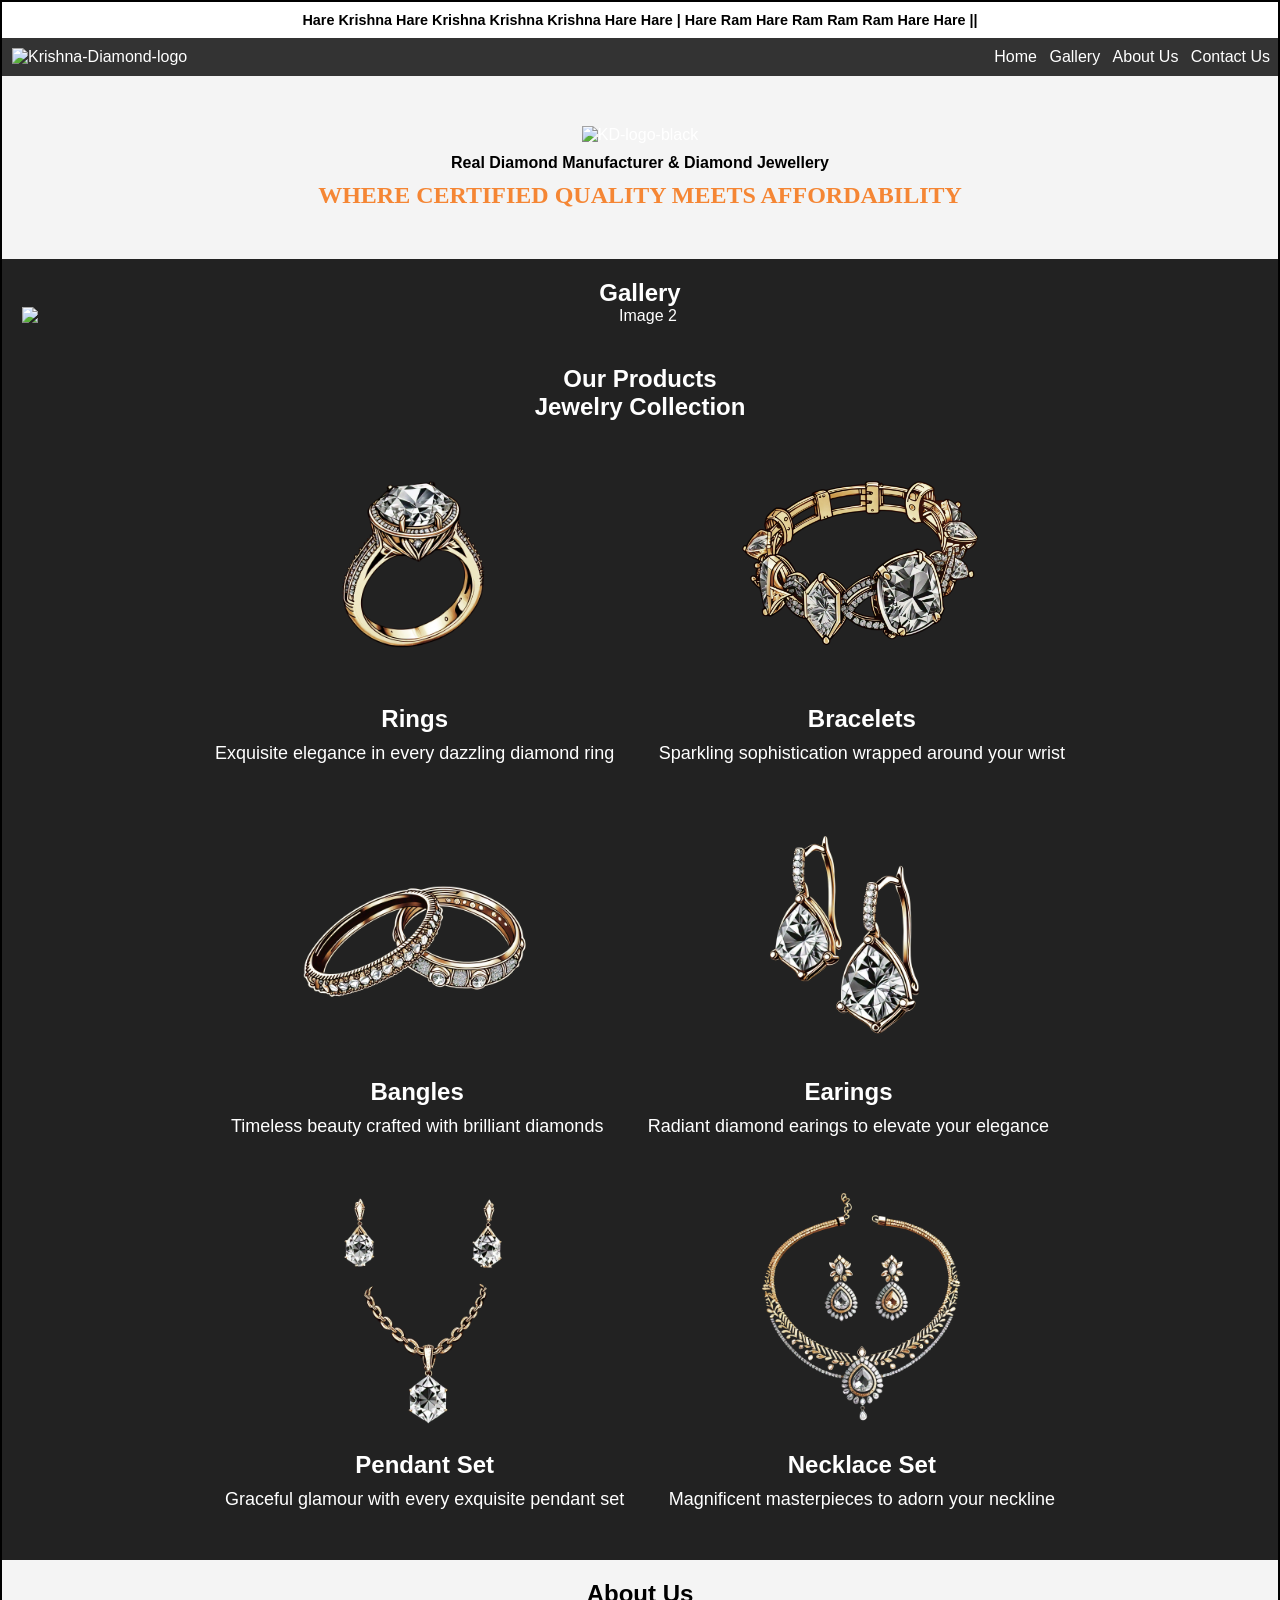
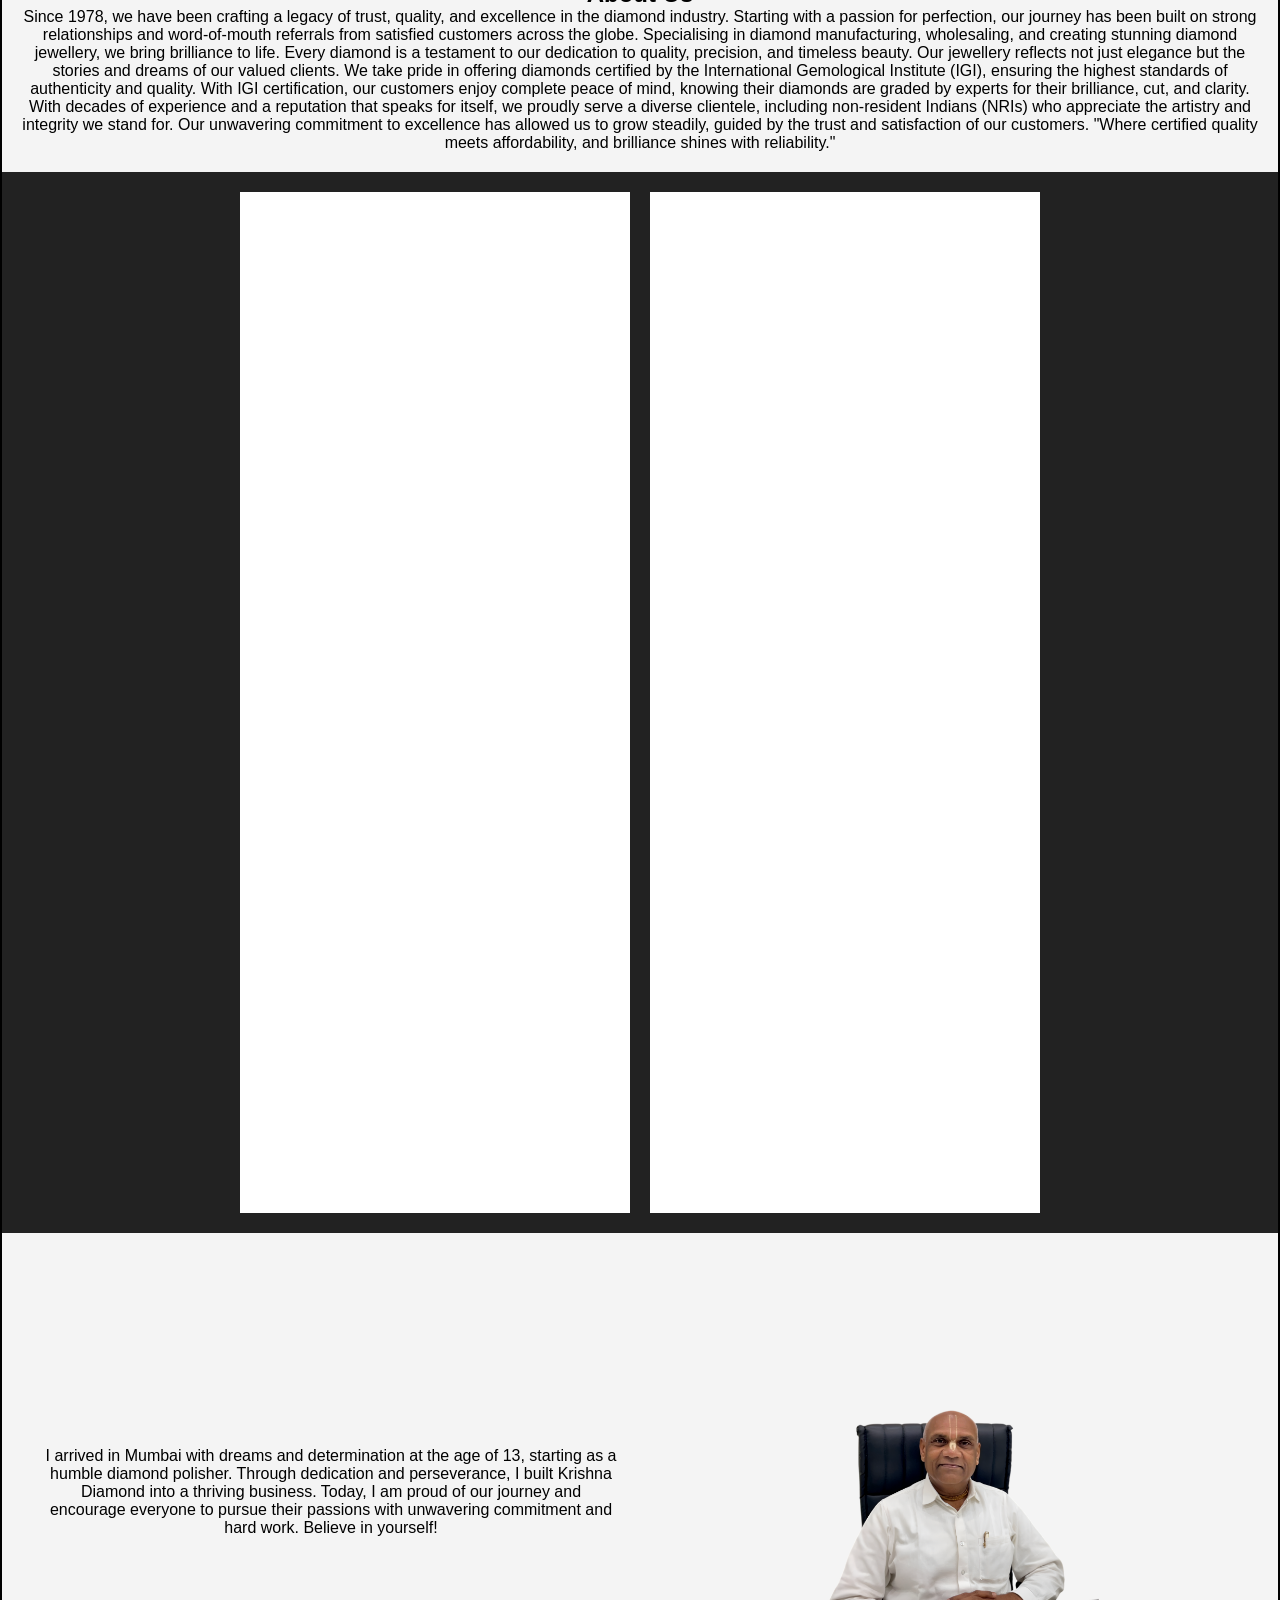
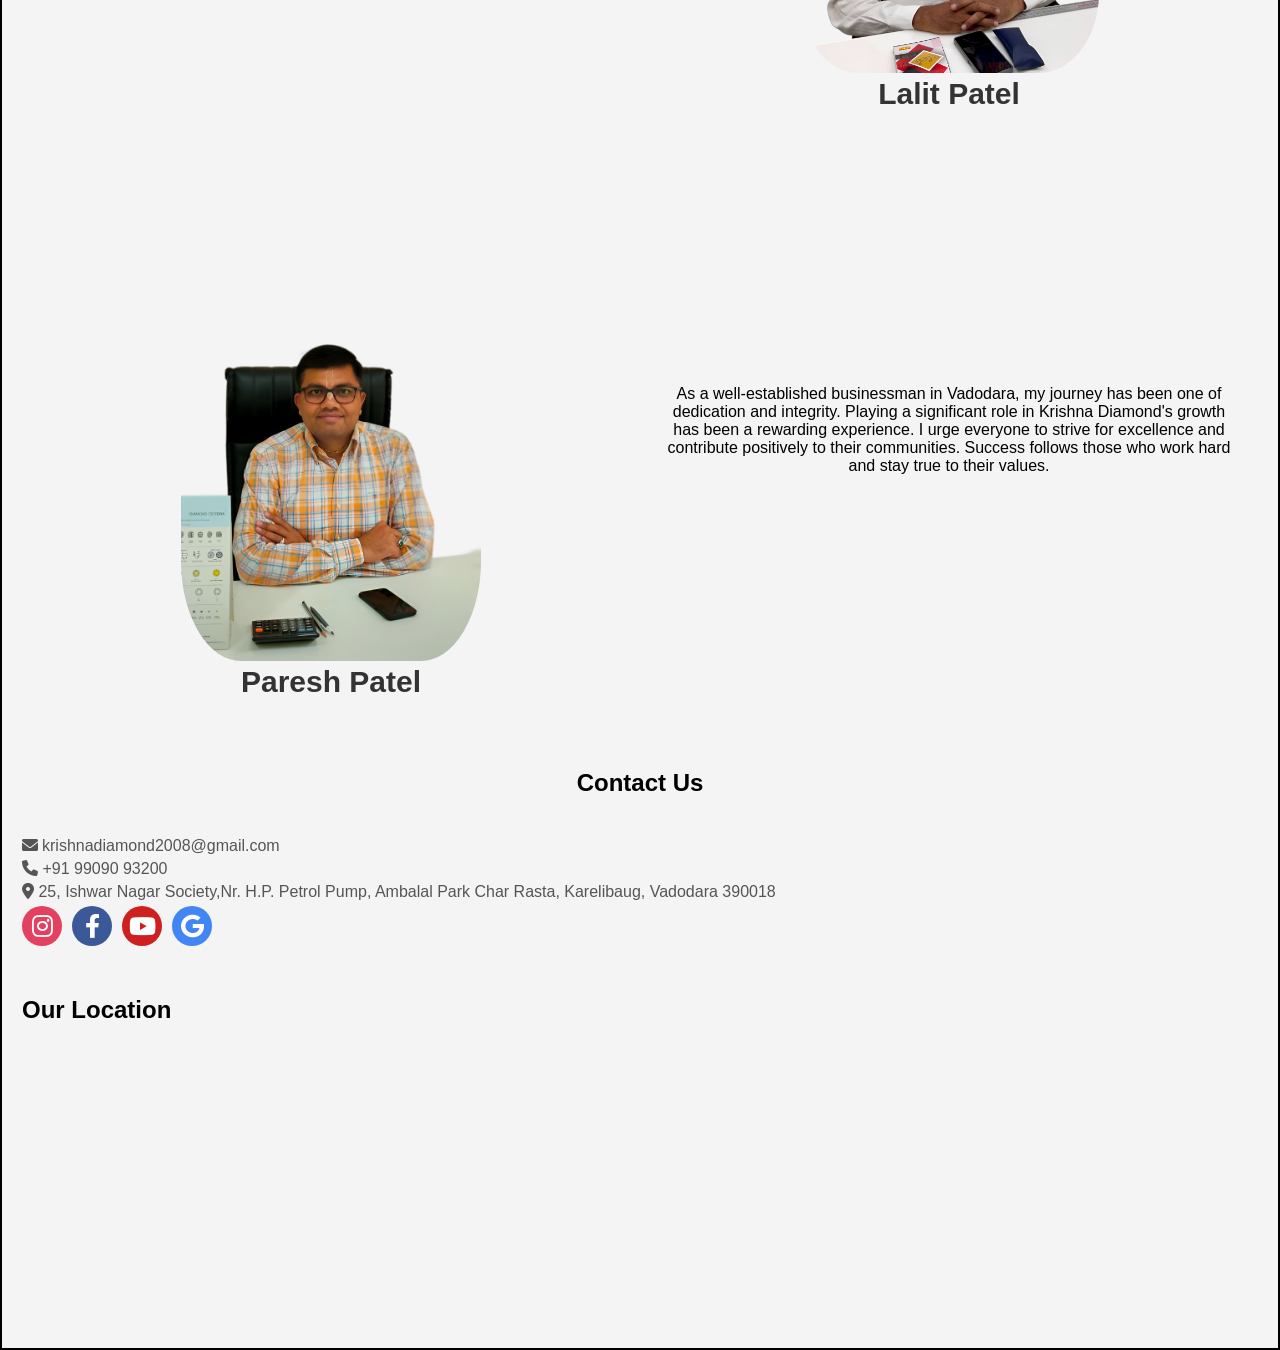
==== src/index.html @ ac34ca8b "Add files via upload" ====
<!DOCTYPE html>
<html lang="en" >
<head>
  <meta charset="UTF-8">
  <title>Krishna Diamond</title>
  <link rel="stylesheet" href="./style.css">

</head>
<body>
<!-- partial:index.partial.html -->
<!DOCTYPE html>
<html lang="en">
<head>
    <meta charset="UTF-8">
    <meta name="viewport" content="width=device-width>
    <title>Real Diamond Manufacturer</title>
    <link rel="stylesheet" href="./style.css">
    <link rel="icon" href="../Logos/Krishna Diamond logo.png" type="image/x-icon">
</head>
                                                                                   <head>
    <meta charset="UTF-8">
    <meta name="viewport" content="width=device-width, initial-scale=1.0">
    <style>
        .header-banner {
            background-color: white;
            color: #000000;
            text-align: center;
            padding: 10px;
            width: 100%;
            box-sizing: border-box;
            font-size: 0.9em; /* Adjust font size as needed */
            font-weight: bold;
        }
    </style>
</head>
<body>
    <div class="header-banner">
        Hare Krishna Hare Krishna Krishna Krishna Hare Hare |                       
                       Hare Ram Hare Ram Ram Ram Hare Hare ||
    </div>              
                                                                                                 
                                                                                                 
<body>
    <header>
        <a> <img src="../Logos/Krishna Diamond logo.png" alt="Krishna-Diamond-logo" border="0" style="width:80px"></a>                           
        <nav>
            <ul class="nav-links">
                <li><a href="#home">Home</a></li>
                <li><a href="#gallery">Gallery</a></li>
                <li><a href="#about-us">About Us</a></li>
                <li><a href="#contact-us">Contact Us</a></li>
            </ul>
        </nav>
    </header>

    <section id="home" class="hero-section">
        <div class="hero-content">
          
          <img src="../Logos/KD logo black.png" alt="KD-logo-black" border="0" style="width:95%"></a>
      </div>
          
          <div class="hero-text h2">
            <h2>Real Diamond Manufacturer & Diamond Jewellery</h2>    
             </a>
            </div>
                                                                                                                <div class="hero-text h1">
                <h1>WHERE CERTIFIED QUALITY MEETS AFFORDABILITY</h1>  
                </a>
                                                                                           </div>  
    </section>

    <section id="gallery">
        <h2>Gallery</h2>
        <div class="slideshow-container">
            <div class="slideshow">
                <img src="https://i.ibb.co/qMzP4zt/35-copy.png" alt="Image 2">
                <img src="https://i.ibb.co/4t18B4F/9-copy-Copy.png" alt="9-copy-Copy" alt="Image 1">
                <img src="https://i.ibb.co/3vB5pty/39-copy.png" alt="Image 3">
                <img src="https://i.ibb.co/Pm1THRp/123.png" alt="Image 4">
                <img src="https://i.ibb.co/8K2QnhN/150.png" alt="Image 5">
        </div>
    </section>
    
    <section id="products">
        <h2>Our Products</h2>
       
     <title>Jewelry Collection</title>
    <style>
        body {
            font-family: Arial, sans-serif;
            color: white;
            background-color: #222222;
            text-align: center;
        }
        .product-category {
            display: inline-block;
            margin: 20px;
            text-align: center;
        }
        .product-category img {
            width: 250px;
            height: auto;
            border: 0px solid #ccc;
            border-radius: 10px;
        }
        .product-category h2 {
            font-size: 24px;
            margin: 10px 0;
        }
        .product-category p {
            font-size: 18px;
            margin: 10px 0;
        }
    </style>
</head>
<body>
    <h1>Jewelry Collection</h1>
    <div class="product-category" onclick="location.href='rings.html'">
        <img src="../products/icons/Picsart_24-12-23_18-30-05-880.png" alt="Picsart-24-12-23-18-30-05-880" border="0" alt="Rings">
        <h2>Rings</h2>
        <p>Exquisite elegance in every dazzling diamond ring</p>
    </div>
    <div class="product-category" onclick="location.href='bracelets.html'">
        <img src="../products/icons/Picsart_24-12-24_10-26-46-218.png" alt="Picsart-24-12-24-10-26-46-218" border="0" alt="Bracelets">
        <h2>Bracelets</h2>
        <p>Sparkling sophistication wrapped around your wrist</p>
    </div>
    <div class="product-category" onclick="location.href='bangles.html'">
        <img src="../products/icons/Picsart_24-12-24_10-42-38-685.png" alt="Picsart-24-12-24-10-42-38-685" border="0" alt="Bangles">
        <h2>Bangles</h2>
        <p>Timeless beauty crafted with brilliant diamonds</p>
    </div>
    <div class="product-category" onclick="location.href='earings.html'">
        <img src="../products/icons/Picsart_24-12-24_10-31-34-530.png" alt="Picsart-24-12-24-10-31-34-530" border="0" alt="Earings">
        <h2>Earings</h2>
        <p>Radiant diamond earings to elevate your elegance</p>
    </div>
    
    <div class="product-category" onclick="location.href='pendantset.html'">
        <img src="../products/icons/Picsart_24-12-24_10-45-55-290.png" alt="Picsart-24-12-24-10-45-55-290" border="0" alt="Pendant Set">
        <h2>Pendant Set</h2>
        <p>Graceful glamour with every exquisite pendant set</p>
    </div>
    <div class="product-category" onclick="location.href='necklaceset.html'">
        <img src="../products/icons/Picsart_24-12-24_10-39-00-163.png" alt="Picsart-24-12-24-10-39-00-163" border="0" alt="Necklace Set">
        <h2>Necklace Set</h2>
        <p>Magnificent masterpieces to adorn your neckline</p>
    </div>
    
           
    </section> 
    
    <section id="about-us">            
                          
                          <h2>About Us</h2>
        <p>Since 1978, we have been crafting a legacy of trust, quality, and excellence in the diamond industry. Starting with a passion for perfection, our journey has been built on strong relationships and word-of-mouth referrals from satisfied customers across the globe.

Specialising in diamond manufacturing, wholesaling, and creating stunning diamond jewellery, we bring brilliance to life. Every diamond is a testament to our dedication to quality, precision, and timeless beauty. Our jewellery reflects not just elegance but the stories and dreams of our valued clients.

We take pride in offering diamonds certified by the International Gemological Institute (IGI), ensuring the highest standards of authenticity and quality. With IGI certification, our customers enjoy complete peace of mind, knowing their diamonds are graded by experts for their brilliance, cut, and clarity.
With decades of experience and a reputation that speaks for itself, we proudly serve a diverse clientele, including non-resident Indians (NRIs) who appreciate the artistry and integrity we stand for. Our unwavering commitment to excellence has allowed us to grow steadily, guided by the trust and satisfaction of our customers.

"Where certified quality meets affordability, and brilliance shines with reliability."
    </section>
    
    

    <style>
        .videos-container {
            display: flex;
            flex-wrap: wrap;
            gap: 20px;
            justify-content: center;
            margin: 20px 0;
        }
        .video-container {
            position: relative;
            width: 100%;
            max-width: 390px; /* Adjust as needed */
            padding-bottom: 80%; /* 9:16 aspect ratio */
            background: #fff;
            overflow: hidden;
        }
        .video-container iframe {
            position: absolute;
            top: 0;
            left: 0;
            width: 100%;
            height: 100%;
            border: none;
        }
        @media (min-width: 768px) {
            .videos-container {
                flex-direction: row;
            }
        }
        @media (max-width: 767px) {
            .videos-container {
                flex-direction: column;
            }
        }
    </style>
</head>
<body>
 
    
    <div class="videos-container">
        <div class="video-container">
            <p><iframe width="560" height="315" src="https://youtube.com/embed/SZTsowzIdp8?si=l4IMVxecsbH5IAPM" title="YouTube video player" frameborder="0" allow="accelerometer; autoplay; clipboard-write; encrypted-media; gyroscope; picture-in-picture; web-share" referrerpolicy="strict-origin-when-cross-origin" allowfullscreen></iframe>

        </div>
        <div class="video-container">
            <iframe width="560" height="300" src="https://youtube.com/embed/sk4q5wLaAPY?si=hwk9pkQ22SLUFRiF" title="YouTube video player" frameborder="0" allow="accelerometer; autoplay; clipboard-write; encrypted-media; gyroscope; picture-in-picture; web-share" referrerpolicy="strict-origin-when-cross-origin" allowfullscreen></iframe>
        </div>
    </div>

    <section id="founders">
        <div class="founder">
            <div class="founder-text">
                                     
<style>
        figcaption {
            font-weight: bold;
            font-size: 30px;    /* Larger font size */
            font-family: Arial, sans-serif;  /* Font family */
            color: #333333;     /* Text color */
            text-align: center; /* Center-align the caption */
        }
    </style>                      
                                     
                 <p>I arrived in Mumbai with dreams and determination at the age of 13, starting as a humble diamond polisher. Through dedication and perseverance, I built Krishna Diamond into a thriving business. Today, I am proud of our journey and encourage everyone to pursue their passions with unwavering commitment and hard work. Believe in yourself!</p>
            </div>
            <div class="founder-image">
            <figure>
        <img src="../founders/lalit sir.png" alt="lalit-sir" border="0"></a>
 <figcaption>Lalit Patel</figcaption>
            </figure>
            </div>
        </div>
        <div class="founder">
            <div class="founder-image">
               <figure><img src="../founders/paresh sir croped.png" alt="paresh-sir-croped" border="0"></a>
                         <figcaption>Paresh Patel</figcaption>
            </figure>
            </div>
            <div class="founder-text">
               <p>As a well-established businessman in Vadodara, my journey has been one of dedication and integrity. Playing a significant role in Krishna Diamond's growth has been a rewarding experience. I urge everyone to strive for excellence and contribute positively to their communities. Success follows those who work hard and stay true to their values.</p>
            </div>
        </div>
    </section>
    
    <section id="contact-us">
        <h2>Contact Us</h2>
         <div class="contact-section">
          <p ><i class="fas fa-envelope">&nbsp;</i>krishnadiamond2008@gmail.com</p>
          <p><i class="fas fa-phone"></i>&nbsp;+91 99090 93200</p>
          <p><i class="fas fa-map-marker-alt"></i>&nbsp;25, Ishwar Nagar Society,Nr. H.P. Petrol Pump, Ambalal Park Char Rasta, Karelibaug, Vadodara 390018</p>

           
           <link rel="stylesheet" href="https://cdnjs.cloudflare.com/ajax/libs/font-awesome/6.0.0-beta3/css/all.min.css">
    <style>
        .social-buttons {
            display: flex;
            gap: 10px;
        }
        .social-buttons a {
            text-decoration: none;
            color: #fff;
            font-size: 24px;
            width: 40px;
            height: 40px;
            display: flex;
            align-items: center;
            justify-content: center;
            border-radius: 50%;
        }
        .social-buttons a.instagram { background-color: #e4405f; }
        .social-buttons a.facebook { background-color: #3b5998; }
        .social-buttons a.youtube { background-color: #cd201f; }
        .social-buttons a.google {background-color: #4285F4; }
        .social-buttons a.google:hover {background-color: #357ae8; }
      
    </style>
</head>
<body>

    <div class="social-buttons">
       
      <a href="https://www.instagram.com/krishnadiamond_?igsh=djc1eG94YnpxY2xt" class="instagram" target="_blank"><i class="fab fa-instagram"></i></a>
      
      <a href="https://www.facebook.com/share/1DtYbs7RzU/?mibextid=wwXIfr" class="facebook" target="_blank"><i class="fab fa-facebook-f"></i></a>
   
      <a href="https://www.youtube.com/@krishnadiamond1978" class="youtube" target="_blank"><i class="fab fa-youtube"></i></a>
      
       <a href="https://g.page/r/Cfv-_hC_cRo9EAE/review" class="google" target="_blank">
            <i class="fab fa-google"></i>
        </a>
    </div>

</body>
    <!-- Google Maps Icon -->
    <div class="map-icon">
        
    </div>

    <div class="map-iframe" id="mapIframe">
       <section id="map">
        <h2>Our Location</h2>
        <iframe src="https://www.google.com/maps/embed?pb=!1m18!1m12!1m3!1d3690.871864327352!2d73.20189781054901!3d22.32068527958722!2m3!1f0!2f0!3f0!3m2!1i1024!2i768!4f13.1!3m3!1m2!1s0x395fcf41c7cccead%3A0x3d1a71bf10fefefb!2sKrishna%20Diamond%20-%20Best%20Diamond%20Jewellery%20in%20Vadodara%2C%20Gujarat%20%2C%20India!5e0!3m2!1sen!2snl!4v1734689696572!5m2!1sen!2snl" width="100%" height="300" style="border:0;" allowfullscreen="" loading="lazy" referrerpolicy="no-referrer-when-downgrade"></iframe>
    </div>
</body>
</html>
<!-- partial -->
---- src/style.css ----
/* Your existing styles */
*{
    margin: 0;
    padding: 0;
    box-sizing: border-box;
}

body {
    font-family: Arial, sans-serif;
    margin: 0;
    padding: 0;
    border: 2px solid black;
}

header {
    background-color: #333;
    color: white;
    padding: 10px 0;
    display: flex;
    justify-content: space-between;
    align-items: center;
}

header img {
    margin-left: 10px;
}

nav ul {
    list-style-type: none;
    margin: 50;
    padding: 0;
}

nav ul li {
    display: inline;
    margin-right: 8px;
}

nav ul li a {
    color: white;
    text-decoration: none;
}

.hero-section {
    background-color: #f4f4f4;
    padding: 50px 0;
}


.hero-text h2 {
    font-size: 1em;
    color: black;
    font-family: Arial, sans-serif;
    margin: 10px;
}

.hero-text h1 {
    font-size: 1.5em;
    color:#f58634;
    font-family:New Century Schoolbook, serif;
}
.gallery {
    width: 90%;
    margin: 0 auto;
    overflow: hidden;
    border: 2px solid #000;
    box-shadow: 0 0 10px rgba(0, 0, 0, 0.0);
}

.slideshow-container {
    width: 100%;
    overflow: hidden;
}

.slideshow {
    display: flex;
    width: 500%;
    animation: slide 20s infinite linear;
}

.slideshow img {
    width: 20%;
    height: auto;
}

@keyframes slide {
    0% { transform: translateX(0); }
    16% { transform: translateX(0); }
    20% { transform: translateX(-20%); }
    36% { transform: translateX(-20%); }
    40% { transform: translateX(-40%); }
    56% { transform: translateX(-40%); }
    60% { transform: translateX(-60%); }
    76% { transform: translateX(-60%); }
    80% { transform: translateX(-80%); }
    96% { transform: translateX(-80%); }
    100% { transform: translateX(0); }
}

#gallery, #products, #about-us, #founders, #contact-us {
    padding: 20px;
}

#products ul {
    list-style-type: none;
    padding: 0;
}

#products ul li {
    background: #eee;
    margin: 20px 0;
    padding: 10px;
    border: 1px solid #ccc;
}

#about-us, #founders, #contact-us {
    background-color: #f4f4f4;
    color: black;
}

#about-us p, #founders p, #contact-us p {
    margin: 0;
}

#contact-us p {
    margin: 5px 0;
}

.founder {
    display: flex;
    align-items: center;
    margin-bottom: 10px;
}

.founder-text {
    flex: 1;
    padding: 20px;
}

.founder-image {
    flex: 1;
    padding: 20px;
    text-align: center;
}

.founder-image img {
    width: 100%;
    max-width: 300px;
    border-radius: 20%;
    align-items: center;
  
}


.contact-section {
  margin-top: 2.5rem;
  text-align: left;
}

.contact-section h3 {
  font-size: 1.8rem;
  margin-bottom: 1rem;
}

.contact-section p {
  font-size: 1rem;
  margin: 0.5rem 0;
  color: #555;
}

.map-iframe{
    margin-top: 50px;
}
---- src/style.css ----
/* Your existing styles */
*{
    margin: 0;
    padding: 0;
    box-sizing: border-box;
}

body {
    font-family: Arial, sans-serif;
    margin: 0;
    padding: 0;
    border: 2px solid black;
}

header {
    background-color: #333;
    color: white;
    padding: 10px 0;
    display: flex;
    justify-content: space-between;
    align-items: center;
}

header img {
    margin-left: 10px;
}

nav ul {
    list-style-type: none;
    margin: 50;
    padding: 0;
}

nav ul li {
    display: inline;
    margin-right: 8px;
}

nav ul li a {
    color: white;
    text-decoration: none;
}

.hero-section {
    background-color: #f4f4f4;
    padding: 50px 0;
}


.hero-text h2 {
    font-size: 1em;
    color: black;
    font-family: Arial, sans-serif;
    margin: 10px;
}

.hero-text h1 {
    font-size: 1.5em;
    color:#f58634;
    font-family:New Century Schoolbook, serif;
}
.gallery {
    width: 90%;
    margin: 0 auto;
    overflow: hidden;
    border: 2px solid #000;
    box-shadow: 0 0 10px rgba(0, 0, 0, 0.0);
}

.slideshow-container {
    width: 100%;
    overflow: hidden;
}

.slideshow {
    display: flex;
    width: 500%;
    animation: slide 20s infinite linear;
}

.slideshow img {
    width: 20%;
    height: auto;
}

@keyframes slide {
    0% { transform: translateX(0); }
    16% { transform: translateX(0); }
    20% { transform: translateX(-20%); }
    36% { transform: translateX(-20%); }
    40% { transform: translateX(-40%); }
    56% { transform: translateX(-40%); }
    60% { transform: translateX(-60%); }
    76% { transform: translateX(-60%); }
    80% { transform: translateX(-80%); }
    96% { transform: translateX(-80%); }
    100% { transform: translateX(0); }
}

#gallery, #products, #about-us, #founders, #contact-us {
    padding: 20px;
}

#products ul {
    list-style-type: none;
    padding: 0;
}

#products ul li {
    background: #eee;
    margin: 20px 0;
    padding: 10px;
    border: 1px solid #ccc;
}

#about-us, #founders, #contact-us {
    background-color: #f4f4f4;
    color: black;
}

#about-us p, #founders p, #contact-us p {
    margin: 0;
}

#contact-us p {
    margin: 5px 0;
}

.founder {
    display: flex;
    align-items: center;
    margin-bottom: 10px;
}

.founder-text {
    flex: 1;
    padding: 20px;
}

.founder-image {
    flex: 1;
    padding: 20px;
    text-align: center;
}

.founder-image img {
    width: 100%;
    max-width: 300px;
    border-radius: 20%;
    align-items: center;
  
}


.contact-section {
  margin-top: 2.5rem;
  text-align: left;
}

.contact-section h3 {
  font-size: 1.8rem;
  margin-bottom: 1rem;
}

.contact-section p {
  font-size: 1rem;
  margin: 0.5rem 0;
  color: #555;
}

.map-iframe{
    margin-top: 50px;
}
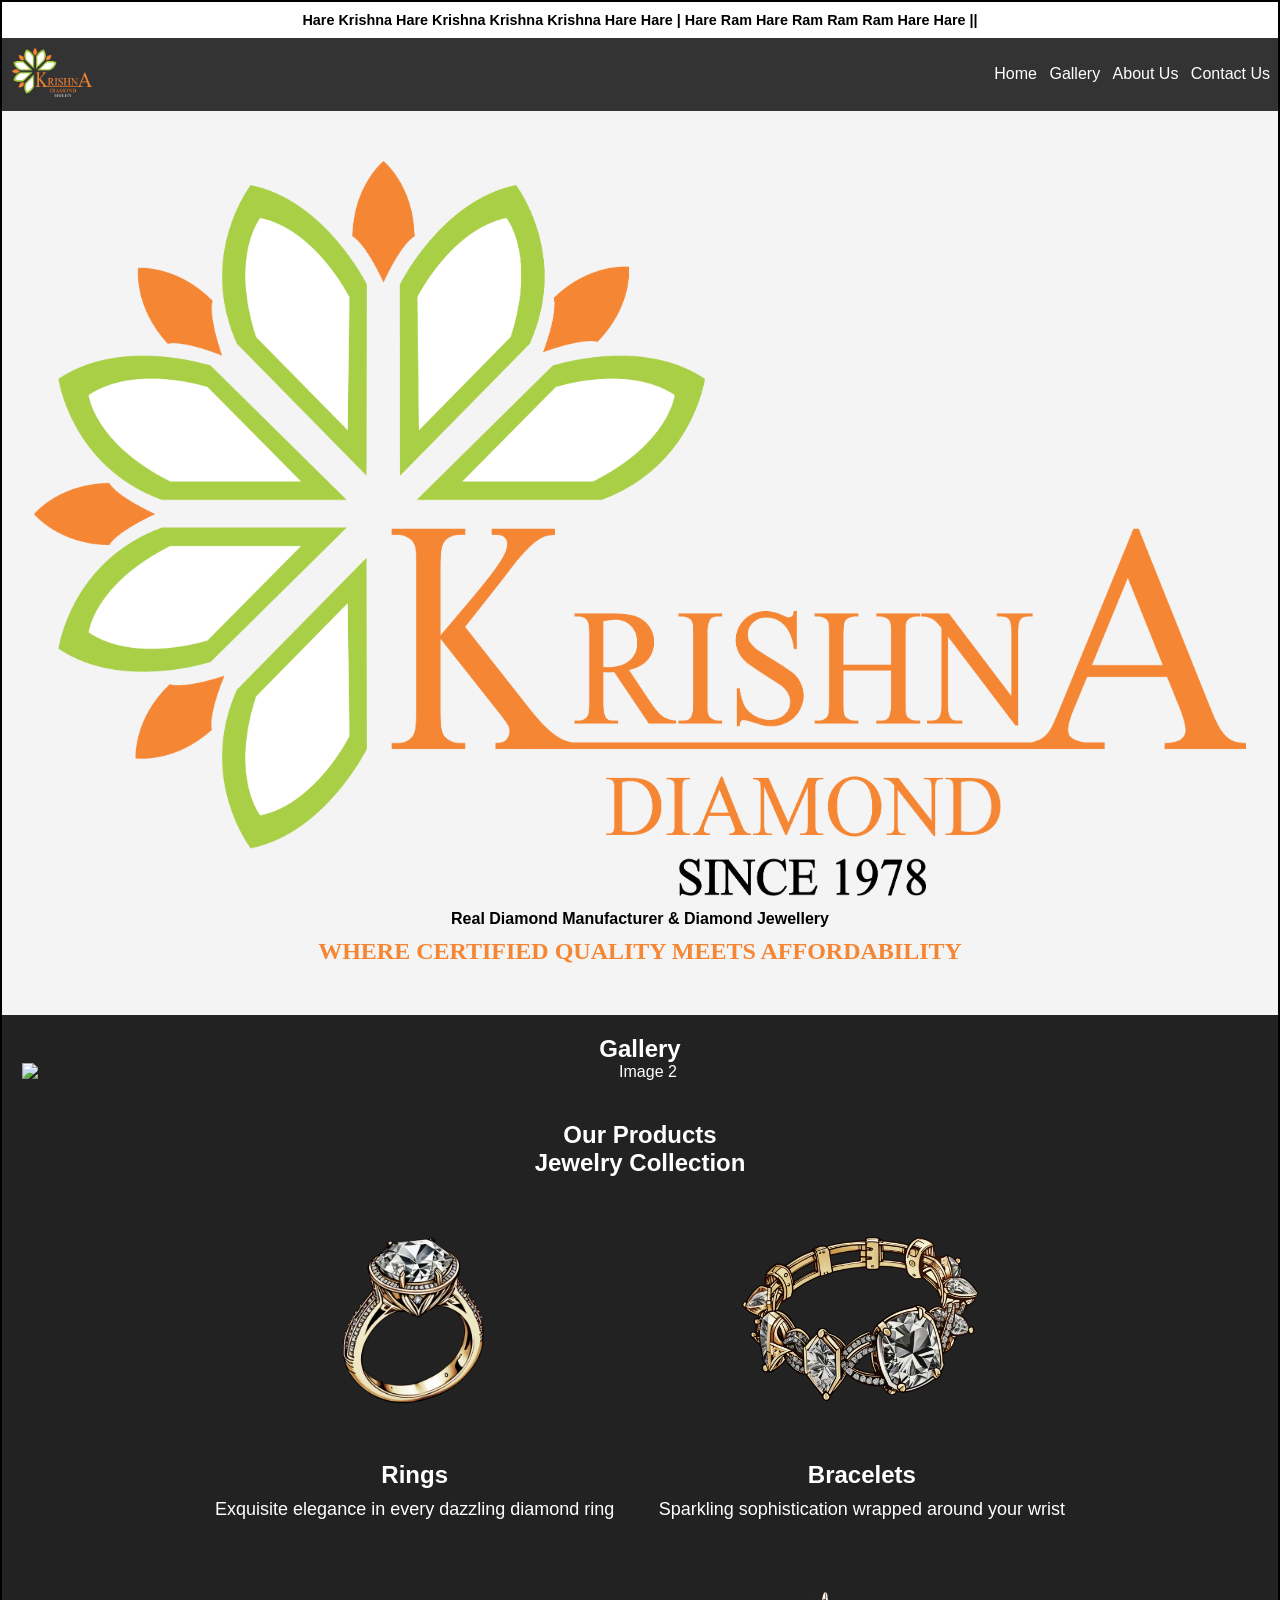
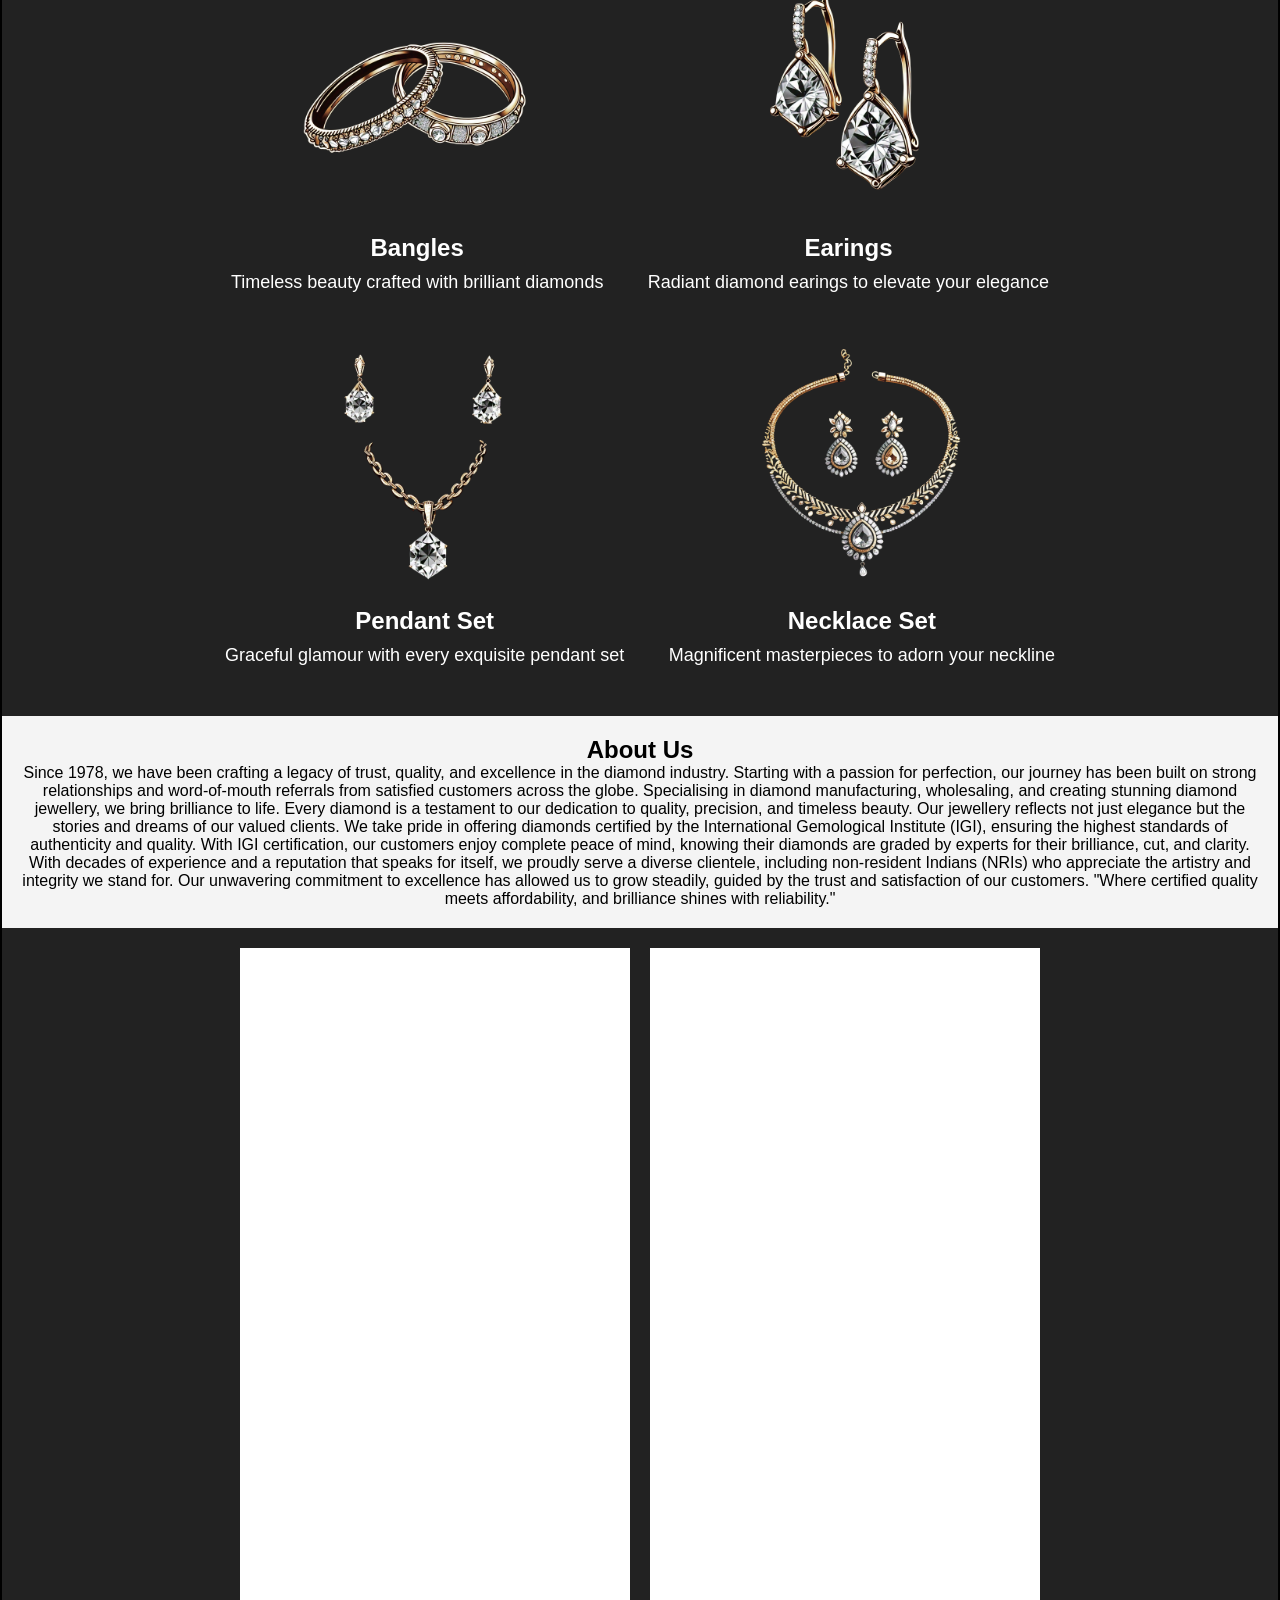
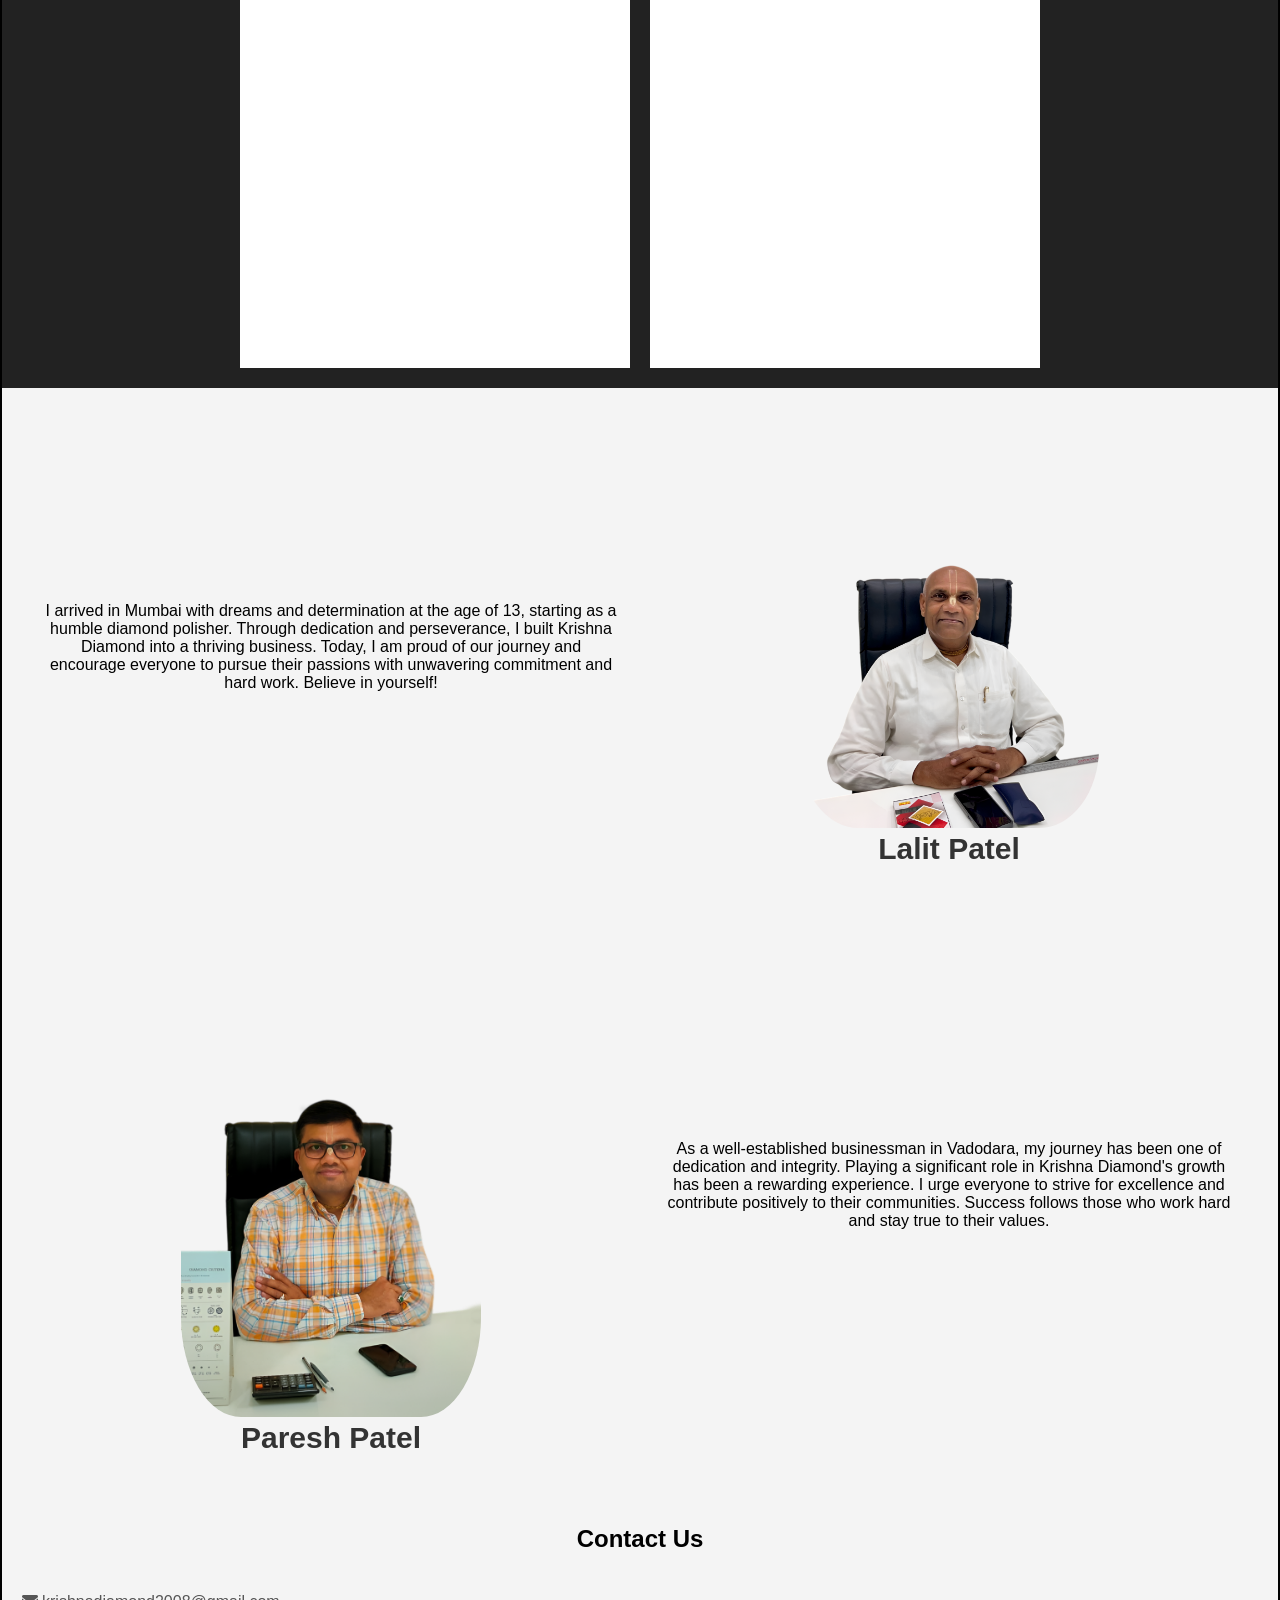
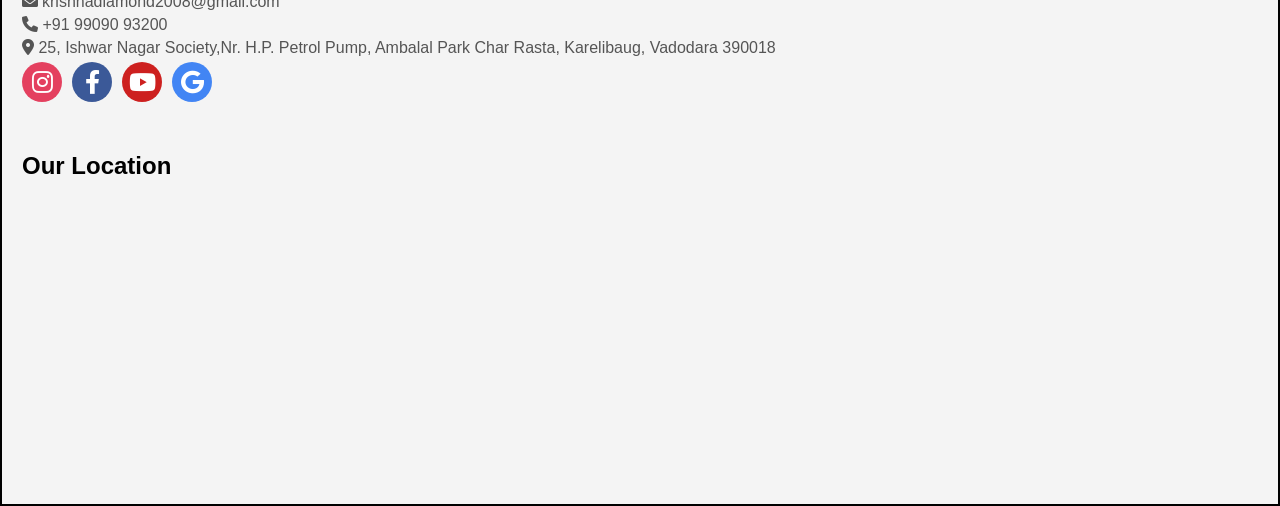
==== commit 7e6fed2b: "Update index.html" ====
--- a/src/index.html
+++ b/src/index.html
@@ -15,7 +15,7 @@
     <meta name="viewport" content="width=device-width>
     <title>Real Diamond Manufacturer</title>
     <link rel="stylesheet" href="./style.css">
-    <link rel="icon" href="../Logos/Krishna Diamond logo.png" type="image/x-icon">
+    <link rel="icon" href="../logos/Krishna Diamond logo.png" type="image/x-icon">
 </head>
                                                                                    <head>
     <meta charset="UTF-8">
@@ -42,7 +42,7 @@
                                                                                                  
 <body>
     <header>
-        <a> <img src="../Logos/Krishna Diamond logo.png" alt="Krishna-Diamond-logo" border="0" style="width:80px"></a>                           
+        <a> <img src="../logos/Krishna Diamond logo.png" alt="Krishna-Diamond-logo" border="0" style="width:80px"></a>                           
         <nav>
             <ul class="nav-links">
                 <li><a href="#home">Home</a></li>
@@ -56,7 +56,7 @@
     <section id="home" class="hero-section">
         <div class="hero-content">
           
-          <img src="../Logos/KD logo black.png" alt="KD-logo-black" border="0" style="width:95%"></a>
+          <img src="../logos/KD logo black.png" alt="KD-logo-black" border="0" style="width:95%"></a>
       </div>
           
           <div class="hero-text h2">
